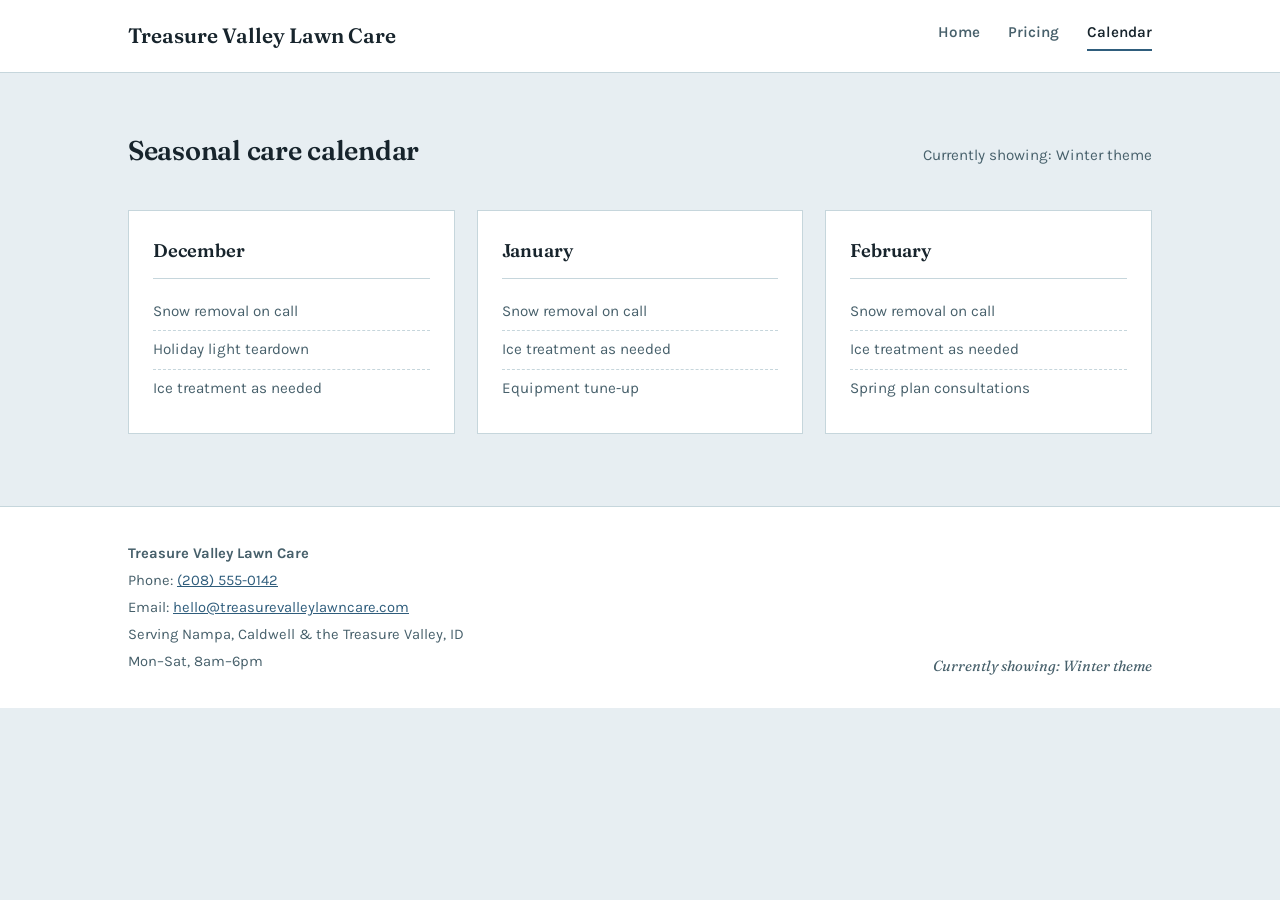
==== calendar.html @ fdaa565f "Add files via upload" ====
<!DOCTYPE html>
<html lang="en">
<head>
<meta charset="UTF-8">
<meta name="viewport" content="width=device-width, initial-scale=1.0">
<title>Calendar — Treasure Valley Lawn Care</title>
<link rel="stylesheet" href="styles.css">
</head>
<body>

<header class="site-header">
  <div class="wrap">
    <a href="index.html" class="brand" data-brand>Treasure Valley Lawn Care</a>
    <nav class="site-nav">
      <a href="index.html">Home</a>
      <a href="pricing.html">Pricing</a>
      <a href="calendar.html">Calendar</a>
    </nav>
  </div>
</header>

<section class="calendar-section">
  <div class="wrap">
    <div class="section-head">
      <h2>Seasonal care calendar</h2>
      <span class="note" data-season-tag></span>
    </div>
    <div class="month-row" id="month-cards"></div>
  </div>
</section>

<footer class="site-footer">
  <div class="wrap">
    <div class="contact-block">
      <div><strong data-brand>Treasure Valley Lawn Care</strong></div>
      <div>Phone: <a href="tel:" data-phone></a></div>
      <div>Email: <a href="mailto:" data-email></a></div>
      <div data-address></div>
      <div data-hours></div>
    </div>
    <span class="season-tag" data-season-tag></span>
  </div>
</footer>

<script src="site.js"></script>
<script>
  initSite().then(({ config, season }) => {
    const row = document.getElementById('month-cards');
    row.innerHTML = config.calendar[season].map(m => `
      <div class="month-card">
        <h3>${m.month}</h3>
        <ul>${m.tasks.map(t => `<li>${t}</li>`).join('')}</ul>
      </div>
    `).join('');
  });
</script>

</body>
</html>
---- styles.css ----
@import url('https://fonts.googleapis.com/css2?family=Fraunces:ital,opsz,wght@0,9..144,400;0,9..144,500;0,9..144,600;1,9..144,500&family=Karla:wght@400;500;600;700&display=swap');

/* ---------- Season tokens ---------- */
:root,
[data-season="autumn"] {
  --bg: #F2E8D5;
  --surface: #FFFCF6;
  --ink: #2A2014;
  --ink-soft: #5C4A34;
  --accent: #A8461F;
  --accent-2: #6B7A3A;
  --line: #D8C7A6;
  --shadow: rgba(42, 32, 20, 0.12);
}

[data-season="winter"] {
  --bg: #E7EEF2;
  --surface: #FFFFFF;
  --ink: #17242C;
  --ink-soft: #47606B;
  --accent: #2F5D7C;
  --accent-2: #7C919A;
  --line: #C6D6DC;
  --shadow: rgba(23, 36, 44, 0.12);
}

* { box-sizing: border-box; }

html { scroll-behavior: smooth; }

body {
  margin: 0;
  background: var(--bg);
  color: var(--ink);
  font-family: 'Karla', sans-serif;
  font-size: 17px;
  line-height: 1.55;
  transition: background 0.6s ease, color 0.6s ease;
}

h1, h2, h3 {
  font-family: 'Fraunces', serif;
  font-weight: 600;
  margin: 0 0 0.4em 0;
  color: var(--ink);
  letter-spacing: -0.01em;
}

a { color: var(--accent); }

.wrap {
  max-width: 1080px;
  margin: 0 auto;
  padding: 0 28px;
}

/* ---------- Header ---------- */
header.site-header {
  border-bottom: 1px solid var(--line);
  background: var(--surface);
}

.site-header .wrap {
  display: flex;
  align-items: center;
  justify-content: space-between;
  padding-top: 20px;
  padding-bottom: 20px;
  gap: 24px;
  flex-wrap: wrap;
}

.brand {
  font-family: 'Fraunces', serif;
  font-size: 1.3rem;
  font-weight: 600;
  color: var(--ink);
  text-decoration: none;
}

nav.site-nav {
  display: flex;
  gap: 28px;
}

nav.site-nav a {
  color: var(--ink-soft);
  text-decoration: none;
  font-weight: 600;
  font-size: 0.95rem;
  padding-bottom: 4px;
  border-bottom: 2px solid transparent;
}

nav.site-nav a:hover,
nav.site-nav a[aria-current="page"] {
  color: var(--ink);
  border-bottom-color: var(--accent);
}

/* ---------- Hero ---------- */
.hero {
  padding: 72px 0 56px;
}

.hero .wrap {
  display: grid;
  grid-template-columns: 1.1fr 0.9fr;
  gap: 48px;
  align-items: center;
}

.hero h1 {
  font-size: clamp(2.2rem, 4vw, 3.1rem);
  line-height: 1.08;
}

.hero .tagline {
  font-family: 'Fraunces', serif;
  font-style: italic;
  font-weight: 500;
  font-size: 1.25rem;
  color: var(--accent);
  margin-bottom: 18px;
}

.hero p.description {
  max-width: 46ch;
  color: var(--ink-soft);
  font-size: 1.05rem;
}

.hero .cta-row {
  margin-top: 28px;
  display: flex;
  gap: 14px;
  flex-wrap: wrap;
}

.btn {
  display: inline-block;
  padding: 12px 22px;
  border-radius: 3px;
  text-decoration: none;
  font-weight: 700;
  font-size: 0.95rem;
  border: 1px solid transparent;
}

.btn.primary {
  background: var(--accent);
  color: var(--surface);
}

.btn.secondary {
  background: transparent;
  color: var(--ink);
  border-color: var(--line);
}

.hero-art {
  aspect-ratio: 1 / 1;
  display: flex;
  align-items: center;
  justify-content: center;
}

.hero-art svg { width: 100%; height: 100%; }

/* ---------- Section heading ---------- */
.section-head {
  display: flex;
  align-items: baseline;
  justify-content: space-between;
  margin-bottom: 28px;
  gap: 16px;
  flex-wrap: wrap;
}

.section-head h2 { font-size: 1.7rem; }

.section-head .note {
  color: var(--ink-soft);
  font-size: 0.95rem;
}

/* ---------- Service cards ---------- */
.services {
  padding: 8px 0 64px;
}

.card-row {
  display: grid;
  grid-template-columns: repeat(3, 1fr);
  gap: 22px;
}

.service-card {
  background: var(--surface);
  border: 1px solid var(--line);
  border-left: 4px solid var(--accent);
  padding: 26px 24px;
  position: relative;
}

.service-card:nth-child(2) { border-left-color: var(--accent-2); }
.service-card:nth-child(3) { border-left-color: var(--ink-soft); }

.service-card h3 {
  font-size: 1.2rem;
  margin-bottom: 10px;
}

.service-card .price {
  font-weight: 700;
  color: var(--accent);
  font-size: 0.95rem;
  display: block;
  margin-bottom: 10px;
}

.service-card p {
  color: var(--ink-soft);
  font-size: 0.96rem;
  margin: 0;
}

/* ---------- Footer ---------- */
footer.site-footer {
  border-top: 1px solid var(--line);
  background: var(--surface);
  padding: 36px 0 30px;
}

footer .wrap {
  display: flex;
  justify-content: space-between;
  flex-wrap: wrap;
  gap: 20px;
  font-size: 0.92rem;
  color: var(--ink-soft);
}

footer .contact-block div { margin-bottom: 4px; }

footer .season-tag {
  font-family: 'Fraunces', serif;
  font-style: italic;
  color: var(--ink-soft);
  align-self: flex-end;
}

/* ---------- Pricing page ---------- */
.pricing-section { padding: 56px 0 72px; }

.plan-row {
  display: grid;
  grid-template-columns: repeat(3, 1fr);
  gap: 22px;
}

.plan-card {
  background: var(--surface);
  border: 1px solid var(--line);
  padding: 30px 26px;
  display: flex;
  flex-direction: column;
}

.plan-card.featured {
  border-color: var(--accent);
  box-shadow: 0 10px 30px var(--shadow);
}

.plan-card .plan-name {
  font-weight: 700;
  text-transform: none;
  color: var(--ink-soft);
  font-size: 0.95rem;
  margin-bottom: 10px;
}

.plan-card .plan-price {
  font-family: 'Fraunces', serif;
  font-size: 2.1rem;
  color: var(--ink);
  margin-bottom: 2px;
}

.plan-card .plan-period {
  color: var(--ink-soft);
  font-size: 0.88rem;
  margin-bottom: 18px;
}

.plan-card .plan-details {
  color: var(--ink-soft);
  font-size: 0.96rem;
  flex-grow: 1;
}

.plan-card .badge {
  align-self: flex-start;
  background: var(--accent);
  color: var(--surface);
  font-size: 0.75rem;
  font-weight: 700;
  padding: 3px 10px;
  border-radius: 3px;
  margin-bottom: 14px;
}

/* ---------- Calendar page ---------- */
.calendar-section { padding: 56px 0 72px; }

.month-row {
  display: grid;
  grid-template-columns: repeat(3, 1fr);
  gap: 22px;
}

.month-card {
  background: var(--surface);
  border: 1px solid var(--line);
  padding: 26px 24px;
}

.month-card h3 {
  font-size: 1.15rem;
  border-bottom: 1px solid var(--line);
  padding-bottom: 12px;
  margin-bottom: 14px;
}

.month-card ul {
  margin: 0;
  padding: 0;
  list-style: none;
}

.month-card li {
  padding: 7px 0;
  border-bottom: 1px dashed var(--line);
  color: var(--ink-soft);
  font-size: 0.95rem;
}

.month-card li:last-child { border-bottom: none; }

/* ---------- Responsive ---------- */
@media (max-width: 780px) {
  .hero .wrap { grid-template-columns: 1fr; }
  .hero-art { max-width: 280px; margin: 0 auto; }
  .card-row, .plan-row, .month-row { grid-template-columns: 1fr; }
  nav.site-nav { gap: 18px; }
  footer .wrap { flex-direction: column; }
}

/* ---------- Reduced motion ---------- */
@media (prefers-reduced-motion: reduce) {
  html { scroll-behavior: auto; }
  body { transition: none; }
}

/* ---------- Focus visibility ---------- */
a:focus-visible, .btn:focus-visible {
  outline: 2px solid var(--accent);
  outline-offset: 2px;
}
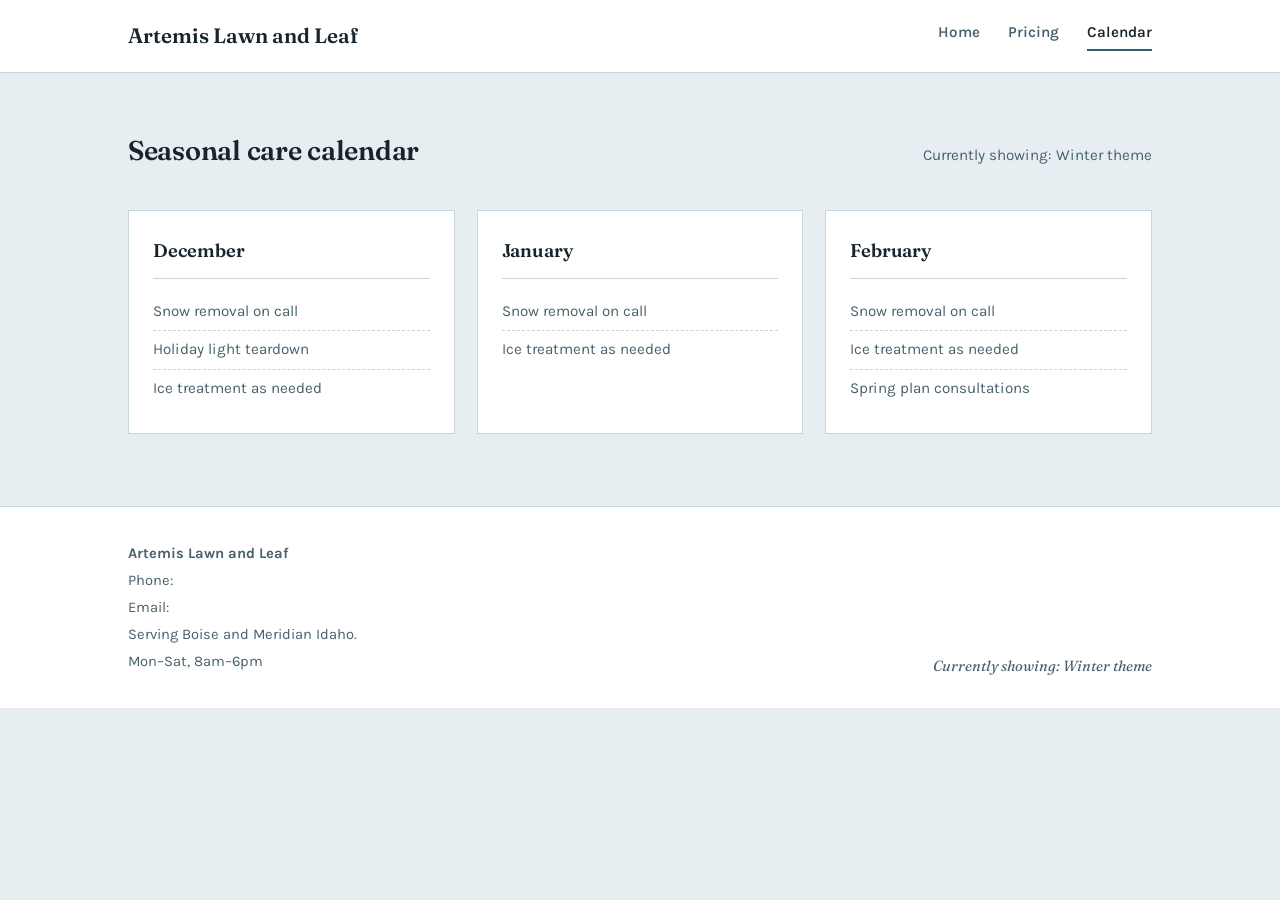
==== commit ad12a560: "Update calendar.html" ====
--- a/calendar.html
+++ b/calendar.html
@@ -3,14 +3,14 @@
 <head>
 <meta charset="UTF-8">
 <meta name="viewport" content="width=device-width, initial-scale=1.0">
-<title>Calendar — Treasure Valley Lawn Care</title>
+<title>Calendar — Artemis Lawn and Leaf</title>
 <link rel="stylesheet" href="styles.css">
 </head>
 <body>
 
 <header class="site-header">
   <div class="wrap">
-    <a href="index.html" class="brand" data-brand>Treasure Valley Lawn Care</a>
+    <a href="index.html" class="brand" data-brand>Artemis Lawn and Leaf</a>
     <nav class="site-nav">
       <a href="index.html">Home</a>
       <a href="pricing.html">Pricing</a>
@@ -32,7 +32,7 @@
 <footer class="site-footer">
   <div class="wrap">
     <div class="contact-block">
-      <div><strong data-brand>Treasure Valley Lawn Care</strong></div>
+      <div><strong data-brand>Artemis Lawn and Leaf</strong></div>
       <div>Phone: <a href="tel:" data-phone></a></div>
       <div>Email: <a href="mailto:" data-email></a></div>
       <div data-address></div>
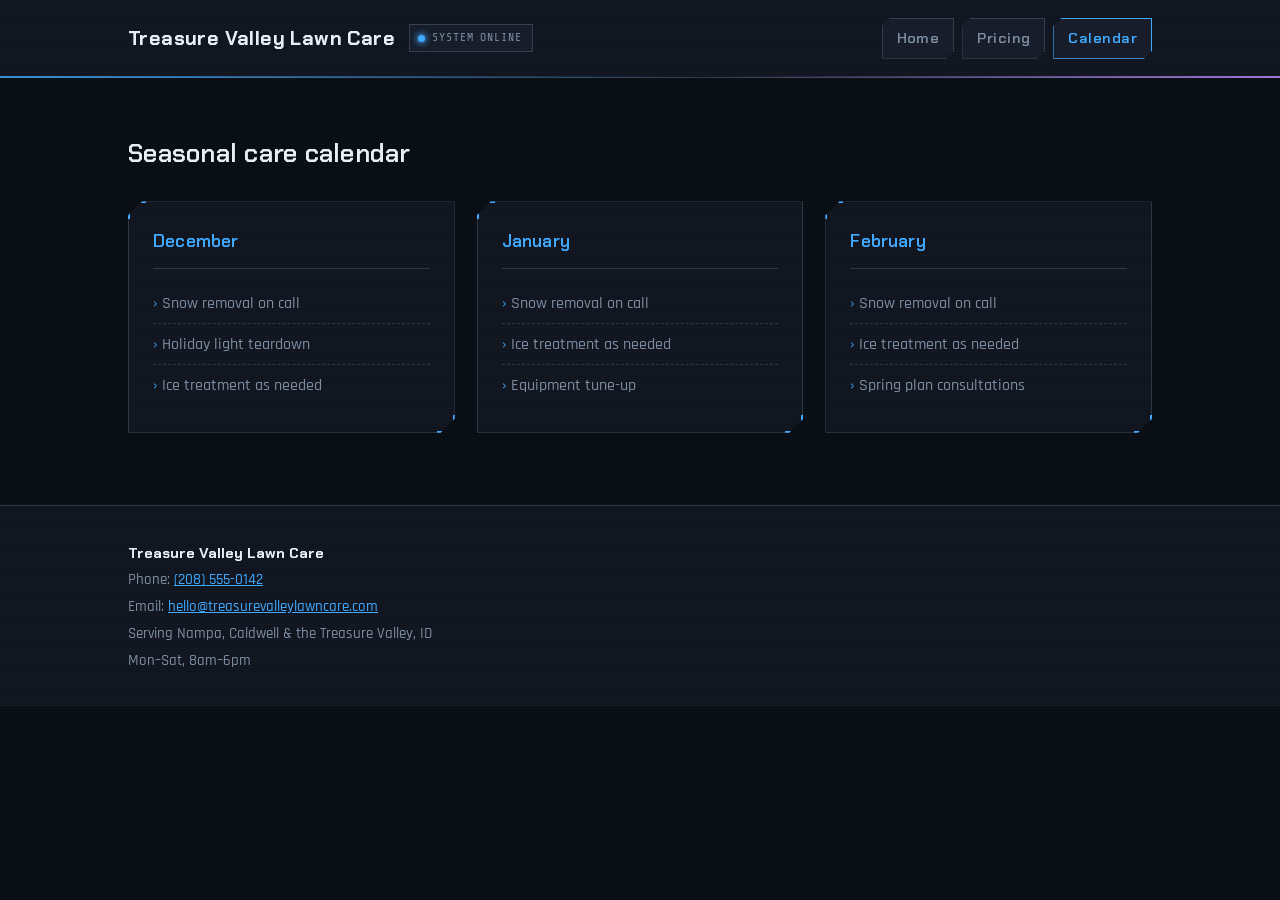
==== commit 6b8144a5: "Add files via upload" ====
--- a/calendar.html
+++ b/calendar.html
@@ -3,14 +3,17 @@
 <head>
 <meta charset="UTF-8">
 <meta name="viewport" content="width=device-width, initial-scale=1.0">
-<title>Calendar — Artemis Lawn and Leaf</title>
+<title>Calendar — Treasure Valley Lawn Care</title>
 <link rel="stylesheet" href="styles.css">
 </head>
 <body>
 
 <header class="site-header">
   <div class="wrap">
-    <a href="index.html" class="brand" data-brand>Artemis Lawn and Leaf</a>
+    <div class="brand-group">
+      <a href="index.html" class="brand" data-brand>Treasure Valley Lawn Care</a>
+      <span class="status-pill"><span class="dot"></span>SYSTEM ONLINE</span>
+    </div>
     <nav class="site-nav">
       <a href="index.html">Home</a>
       <a href="pricing.html">Pricing</a>
@@ -23,7 +26,6 @@
   <div class="wrap">
     <div class="section-head">
       <h2>Seasonal care calendar</h2>
-      <span class="note" data-season-tag></span>
     </div>
     <div class="month-row" id="month-cards"></div>
   </div>
@@ -32,13 +34,12 @@
 <footer class="site-footer">
   <div class="wrap">
     <div class="contact-block">
-      <div><strong data-brand>Artemis Lawn and Leaf</strong></div>
+      <div><strong data-brand>Treasure Valley Lawn Care</strong></div>
       <div>Phone: <a href="tel:" data-phone></a></div>
       <div>Email: <a href="mailto:" data-email></a></div>
       <div data-address></div>
       <div data-hours></div>
     </div>
-    <span class="season-tag" data-season-tag></span>
   </div>
 </footer>
 
@@ -47,7 +48,7 @@
   initSite().then(({ config, season }) => {
     const row = document.getElementById('month-cards');
     row.innerHTML = config.calendar[season].map(m => `
-      <div class="month-card">
+      <div class="month-card hud-panel">
         <h3>${m.month}</h3>
         <ul>${m.tasks.map(t => `<li>${t}</li>`).join('')}</ul>
       </div>
--- a/styles.css
+++ b/styles.css
@@ -1,49 +1,62 @@
-@import url('https://fonts.googleapis.com/css2?family=Fraunces:ital,opsz,wght@0,9..144,400;0,9..144,500;0,9..144,600;1,9..144,500&family=Karla:wght@400;500;600;700&display=swap');
-
-/* ---------- Season tokens ---------- */
-:root,
-[data-season="autumn"] {
-  --bg: #F2E8D5;
-  --surface: #FFFCF6;
-  --ink: #2A2014;
-  --ink-soft: #5C4A34;
-  --accent: #A8461F;
-  --accent-2: #6B7A3A;
-  --line: #D8C7A6;
-  --shadow: rgba(42, 32, 20, 0.12);
-}
-
-[data-season="winter"] {
-  --bg: #E7EEF2;
-  --surface: #FFFFFF;
-  --ink: #17242C;
-  --ink-soft: #47606B;
-  --accent: #2F5D7C;
-  --accent-2: #7C919A;
-  --line: #C6D6DC;
-  --shadow: rgba(23, 36, 44, 0.12);
-}
+@import url('https://fonts.googleapis.com/css2?family=Chakra+Petch:wght@400;500;600;700&family=Rajdhani:wght@400;500;600;700&family=Share+Tech+Mono&display=swap');
+
+/* ---------- Base (shared dark HUD surface) ---------- */
+:root {
+  --bg: #090D14;
+  --surface: #10151F;
+  --surface-2: #161C29;
+  --ink: #E8EEF5;
+  --ink-soft: #7C8CA0;
+  --line: rgba(140, 160, 185, 0.25);
+}
+
+/* ---------- Per-season accent pairs ---------- */
+[data-season="spring"] { --accent: #39FF9E; --accent-2: #FF5FA8; }
+[data-season="summer"] { --accent: #00E1FF; --accent-2: #FFC300; }
+[data-season="autumn"] { --accent: #FF7A29; --accent-2: #FF3860; }
+[data-season="winter"] { --accent: #3FA9FF; --accent-2: #B98CFF; }
 
 * { box-sizing: border-box; }
-
 html { scroll-behavior: smooth; }
 
 body {
   margin: 0;
   background: var(--bg);
   color: var(--ink);
-  font-family: 'Karla', sans-serif;
-  font-size: 17px;
+  font-family: 'Rajdhani', sans-serif;
+  font-size: 18px;
+  font-weight: 500;
   line-height: 1.55;
-  transition: background 0.6s ease, color 0.6s ease;
+  position: relative;
+}
+
+/* faint CRT scanline overlay, purely decorative */
+body::before {
+  content: "";
+  position: fixed;
+  inset: 0;
+  pointer-events: none;
+  z-index: 999;
+  background: repeating-linear-gradient(
+    to bottom,
+    rgba(255, 255, 255, 0.015) 0px,
+    rgba(255, 255, 255, 0.015) 1px,
+    transparent 1px,
+    transparent 3px
+  );
 }
 
 h1, h2, h3 {
-  font-family: 'Fraunces', serif;
+  font-family: 'Chakra Petch', sans-serif;
   font-weight: 600;
   margin: 0 0 0.4em 0;
   color: var(--ink);
-  letter-spacing: -0.01em;
+  letter-spacing: 0.01em;
+}
+
+.mono {
+  font-family: 'Share Tech Mono', monospace;
+  letter-spacing: 0.04em;
 }
 
 a { color: var(--accent); }
@@ -56,51 +69,105 @@
 
 /* ---------- Header ---------- */
 header.site-header {
+  position: relative;
+  background: var(--surface);
   border-bottom: 1px solid var(--line);
-  background: var(--surface);
+}
+
+header.site-header::after {
+  content: "";
+  position: absolute;
+  left: 0; right: 0; bottom: -1px;
+  height: 2px;
+  background: linear-gradient(90deg, var(--accent), transparent 55%, var(--accent-2));
+  opacity: 0.8;
 }
 
 .site-header .wrap {
   display: flex;
   align-items: center;
   justify-content: space-between;
-  padding-top: 20px;
-  padding-bottom: 20px;
+  padding-top: 18px;
+  padding-bottom: 18px;
   gap: 24px;
   flex-wrap: wrap;
 }
 
+.brand-group { display: flex; align-items: center; gap: 14px; }
+
 .brand {
-  font-family: 'Fraunces', serif;
-  font-size: 1.3rem;
-  font-weight: 600;
+  font-family: 'Chakra Petch', sans-serif;
+  font-size: 1.25rem;
+  font-weight: 700;
   color: var(--ink);
   text-decoration: none;
+  letter-spacing: 0.02em;
+}
+
+.status-pill {
+  display: inline-flex;
+  align-items: center;
+  gap: 7px;
+  font-family: 'Share Tech Mono', monospace;
+  font-size: 0.72rem;
+  color: var(--ink-soft);
+  letter-spacing: 0.08em;
+  border: 1px solid var(--line);
+  padding: 4px 10px 4px 8px;
+  background: var(--surface-2);
+}
+
+.status-pill .dot {
+  width: 7px;
+  height: 7px;
+  border-radius: 50%;
+  background: var(--accent);
+  box-shadow: 0 0 6px 1px var(--accent);
+  animation: pulse 2.2s ease-in-out infinite;
+}
+
+@keyframes pulse {
+  0%, 100% { opacity: 1; }
+  50% { opacity: 0.35; }
 }
 
 nav.site-nav {
   display: flex;
-  gap: 28px;
+  gap: 8px;
 }
 
 nav.site-nav a {
   color: var(--ink-soft);
   text-decoration: none;
+  font-family: 'Chakra Petch', sans-serif;
   font-weight: 600;
-  font-size: 0.95rem;
-  padding-bottom: 4px;
-  border-bottom: 2px solid transparent;
-}
-
-nav.site-nav a:hover,
+  font-size: 0.92rem;
+  letter-spacing: 0.03em;
+  padding: 8px 14px;
+  background: var(--surface-2);
+  border: 1px solid var(--line);
+  clip-path: polygon(8px 0, 100% 0, 100% calc(100% - 8px), calc(100% - 8px) 100%, 0 100%, 0 8px);
+}
+
+nav.site-nav a:hover { color: var(--ink); border-color: var(--accent); }
+
 nav.site-nav a[aria-current="page"] {
-  color: var(--ink);
-  border-bottom-color: var(--accent);
+  color: var(--accent);
+  border-color: var(--accent);
+  box-shadow: 0 0 10px -2px var(--accent);
 }
 
 /* ---------- Hero ---------- */
 .hero {
-  padding: 72px 0 56px;
+  padding: 76px 0 60px;
+  position: relative;
+  background:
+    radial-gradient(ellipse 60% 70% at 78% 45%, color-mix(in srgb, var(--accent) 10%, transparent), transparent),
+    repeating-linear-gradient(0deg, var(--line) 0, var(--line) 1px, transparent 1px, transparent 64px),
+    repeating-linear-gradient(90deg, var(--line) 0, var(--line) 1px, transparent 1px, transparent 64px);
+  background-blend-mode: normal;
+  opacity: 1;
+  border-bottom: 1px solid var(--line);
 }
 
 .hero .wrap {
@@ -111,23 +178,24 @@
 }
 
 .hero h1 {
-  font-size: clamp(2.2rem, 4vw, 3.1rem);
-  line-height: 1.08;
+  font-size: clamp(2.1rem, 4vw, 3rem);
+  line-height: 1.1;
 }
 
 .hero .tagline {
-  font-family: 'Fraunces', serif;
-  font-style: italic;
-  font-weight: 500;
-  font-size: 1.25rem;
+  font-family: 'Share Tech Mono', monospace;
+  font-size: 1rem;
   color: var(--accent);
-  margin-bottom: 18px;
-}
+  margin-bottom: 16px;
+  letter-spacing: 0.02em;
+}
+
+.hero .tagline::before { content: "// "; color: var(--ink-soft); }
 
 .hero p.description {
-  max-width: 46ch;
-  color: var(--ink-soft);
-  font-size: 1.05rem;
+  max-width: 48ch;
+  color: var(--ink-soft);
+  font-size: 1.08rem;
 }
 
 .hero .cta-row {
@@ -139,17 +207,19 @@
 
 .btn {
   display: inline-block;
-  padding: 12px 22px;
-  border-radius: 3px;
+  padding: 12px 26px;
   text-decoration: none;
-  font-weight: 700;
+  font-family: 'Chakra Petch', sans-serif;
+  font-weight: 600;
   font-size: 0.95rem;
-  border: 1px solid transparent;
+  letter-spacing: 0.03em;
+  border: 1px solid var(--accent);
+  clip-path: polygon(10px 0, 100% 0, 100% calc(100% - 10px), calc(100% - 10px) 100%, 0 100%, 0 10px);
 }
 
 .btn.primary {
   background: var(--accent);
-  color: var(--surface);
+  color: var(--bg);
 }
 
 .btn.secondary {
@@ -158,6 +228,8 @@
   border-color: var(--line);
 }
 
+.btn.secondary:hover { border-color: var(--accent); color: var(--accent); }
+
 .hero-art {
   aspect-ratio: 1 / 1;
   display: flex;
@@ -167,27 +239,54 @@
 
 .hero-art svg { width: 100%; height: 100%; }
 
+.hud-ring-rotate {
+  animation: spin 50s linear infinite;
+}
+
+@keyframes spin {
+  from { transform: rotate(0deg); }
+  to { transform: rotate(360deg); }
+}
+
 /* ---------- Section heading ---------- */
 .section-head {
-  display: flex;
-  align-items: baseline;
-  justify-content: space-between;
   margin-bottom: 28px;
-  gap: 16px;
-  flex-wrap: wrap;
-}
-
-.section-head h2 { font-size: 1.7rem; }
-
-.section-head .note {
-  color: var(--ink-soft);
-  font-size: 0.95rem;
+}
+
+.section-head h2 { font-size: 1.6rem; }
+
+/* ---------- HUD panel (shared card frame) ---------- */
+.hud-panel {
+  position: relative;
+  background: var(--surface);
+  border: 1px solid var(--line);
+  clip-path: polygon(14px 0, 100% 0, 100% calc(100% - 14px), calc(100% - 14px) 100%, 0 100%, 0 14px);
+  padding: 26px 24px;
+}
+
+.hud-panel::before,
+.hud-panel::after {
+  content: "";
+  position: absolute;
+  width: 16px;
+  height: 16px;
+  pointer-events: none;
+}
+
+.hud-panel::before {
+  top: -1px; left: -1px;
+  border-top: 2px solid var(--accent);
+  border-left: 2px solid var(--accent);
+}
+
+.hud-panel::after {
+  bottom: -1px; right: -1px;
+  border-bottom: 2px solid var(--accent);
+  border-right: 2px solid var(--accent);
 }
 
 /* ---------- Service cards ---------- */
-.services {
-  padding: 8px 0 64px;
-}
+.services { padding: 8px 0 64px; }
 
 .card-row {
   display: grid;
@@ -195,33 +294,23 @@
   gap: 22px;
 }
 
-.service-card {
-  background: var(--surface);
+.service-card h3 { font-size: 1.15rem; margin-bottom: 10px; }
+
+.service-card .price {
+  font-family: 'Share Tech Mono', monospace;
+  font-weight: 400;
+  color: var(--accent);
+  font-size: 0.85rem;
+  display: inline-block;
+  margin-bottom: 12px;
+  padding: 3px 9px;
   border: 1px solid var(--line);
-  border-left: 4px solid var(--accent);
-  padding: 26px 24px;
-  position: relative;
-}
-
-.service-card:nth-child(2) { border-left-color: var(--accent-2); }
-.service-card:nth-child(3) { border-left-color: var(--ink-soft); }
-
-.service-card h3 {
-  font-size: 1.2rem;
-  margin-bottom: 10px;
-}
-
-.service-card .price {
-  font-weight: 700;
-  color: var(--accent);
-  font-size: 0.95rem;
-  display: block;
-  margin-bottom: 10px;
+  background: var(--surface-2);
 }
 
 .service-card p {
   color: var(--ink-soft);
-  font-size: 0.96rem;
+  font-size: 0.98rem;
   margin: 0;
 }
 
@@ -242,13 +331,7 @@
 }
 
 footer .contact-block div { margin-bottom: 4px; }
-
-footer .season-tag {
-  font-family: 'Fraunces', serif;
-  font-style: italic;
-  color: var(--ink-soft);
-  align-self: flex-end;
-}
+footer .contact-block strong { color: var(--ink); font-family: 'Chakra Petch', sans-serif; }
 
 /* ---------- Pricing page ---------- */
 .pricing-section { padding: 56px 0 72px; }
@@ -260,54 +343,53 @@
 }
 
 .plan-card {
-  background: var(--surface);
-  border: 1px solid var(--line);
-  padding: 30px 26px;
   display: flex;
   flex-direction: column;
 }
 
 .plan-card.featured {
   border-color: var(--accent);
-  box-shadow: 0 10px 30px var(--shadow);
+  box-shadow: 0 0 24px -8px var(--accent);
 }
 
 .plan-card .plan-name {
+  font-family: 'Share Tech Mono', monospace;
+  color: var(--ink-soft);
+  font-size: 0.85rem;
+  margin-bottom: 10px;
+  letter-spacing: 0.04em;
+}
+
+.plan-card .plan-price {
+  font-family: 'Chakra Petch', sans-serif;
   font-weight: 700;
-  text-transform: none;
-  color: var(--ink-soft);
-  font-size: 0.95rem;
-  margin-bottom: 10px;
-}
-
-.plan-card .plan-price {
-  font-family: 'Fraunces', serif;
   font-size: 2.1rem;
   color: var(--ink);
   margin-bottom: 2px;
 }
 
 .plan-card .plan-period {
-  color: var(--ink-soft);
-  font-size: 0.88rem;
+  font-family: 'Share Tech Mono', monospace;
+  color: var(--ink-soft);
+  font-size: 0.82rem;
   margin-bottom: 18px;
 }
 
 .plan-card .plan-details {
   color: var(--ink-soft);
-  font-size: 0.96rem;
+  font-size: 0.98rem;
   flex-grow: 1;
 }
 
 .plan-card .badge {
   align-self: flex-start;
   background: var(--accent);
-  color: var(--surface);
-  font-size: 0.75rem;
-  font-weight: 700;
+  color: var(--bg);
+  font-family: 'Share Tech Mono', monospace;
+  font-size: 0.72rem;
   padding: 3px 10px;
-  border-radius: 3px;
   margin-bottom: 14px;
+  letter-spacing: 0.04em;
 }
 
 /* ---------- Calendar page ---------- */
@@ -319,47 +401,40 @@
   gap: 22px;
 }
 
-.month-card {
-  background: var(--surface);
-  border: 1px solid var(--line);
-  padding: 26px 24px;
-}
-
 .month-card h3 {
-  font-size: 1.15rem;
+  font-size: 1.1rem;
   border-bottom: 1px solid var(--line);
   padding-bottom: 12px;
   margin-bottom: 14px;
-}
-
-.month-card ul {
-  margin: 0;
-  padding: 0;
-  list-style: none;
-}
+  color: var(--accent);
+}
+
+.month-card ul { margin: 0; padding: 0; list-style: none; }
 
 .month-card li {
-  padding: 7px 0;
+  padding: 8px 0;
   border-bottom: 1px dashed var(--line);
   color: var(--ink-soft);
-  font-size: 0.95rem;
-}
-
+  font-size: 0.98rem;
+}
+
+.month-card li::before { content: "› "; color: var(--accent); }
 .month-card li:last-child { border-bottom: none; }
 
 /* ---------- Responsive ---------- */
 @media (max-width: 780px) {
   .hero .wrap { grid-template-columns: 1fr; }
-  .hero-art { max-width: 280px; margin: 0 auto; }
+  .hero-art { max-width: 260px; margin: 0 auto; }
   .card-row, .plan-row, .month-row { grid-template-columns: 1fr; }
-  nav.site-nav { gap: 18px; }
+  nav.site-nav { gap: 6px; flex-wrap: wrap; }
   footer .wrap { flex-direction: column; }
 }
 
 /* ---------- Reduced motion ---------- */
 @media (prefers-reduced-motion: reduce) {
   html { scroll-behavior: auto; }
-  body { transition: none; }
+  .status-pill .dot { animation: none; }
+  .hud-ring-rotate { animation: none; }
 }
 
 /* ---------- Focus visibility ---------- */
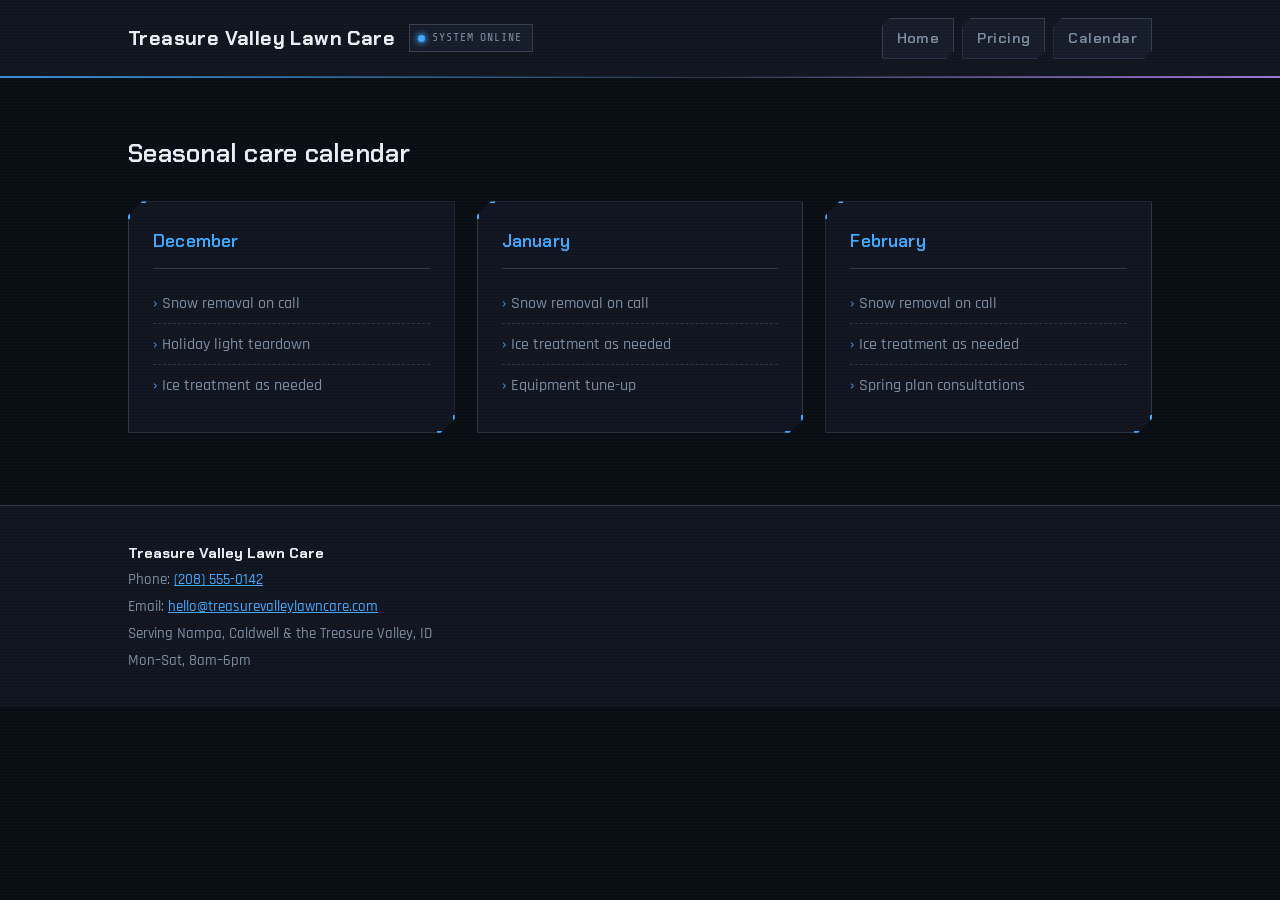
==== commit 1db80103: "Update calendar.html" ====
--- a/calendar.html
+++ b/calendar.html
@@ -3,7 +3,7 @@
 <head>
 <meta charset="UTF-8">
 <meta name="viewport" content="width=device-width, initial-scale=1.0">
-<title>Calendar — Treasure Valley Lawn Care</title>
+<title>Calendar — Artemis Lawn and Leaf</title>
 <link rel="stylesheet" href="styles.css">
 </head>
 <body>
@@ -11,13 +11,13 @@
 <header class="site-header">
   <div class="wrap">
     <div class="brand-group">
-      <a href="index.html" class="brand" data-brand>Treasure Valley Lawn Care</a>
+      <a href="index.html" class="brand" data-brand>Artemis Lawn and Leaf</a>
       <span class="status-pill"><span class="dot"></span>SYSTEM ONLINE</span>
     </div>
     <nav class="site-nav">
-      <a href="index.html">Home</a>
-      <a href="pricing.html">Pricing</a>
-      <a href="calendar.html">Calendar</a>
+      <a href="/">Home</a>
+      <a href="pricing">Pricing</a>
+      <a href="calendar">Calendar</a>
     </nav>
   </div>
 </header>
@@ -34,7 +34,7 @@
 <footer class="site-footer">
   <div class="wrap">
     <div class="contact-block">
-      <div><strong data-brand>Treasure Valley Lawn Care</strong></div>
+      <div><strong data-brand>Artemis Lawn and Leaf</strong></div>
       <div>Phone: <a href="tel:" data-phone></a></div>
       <div>Email: <a href="mailto:" data-email></a></div>
       <div data-address></div>
